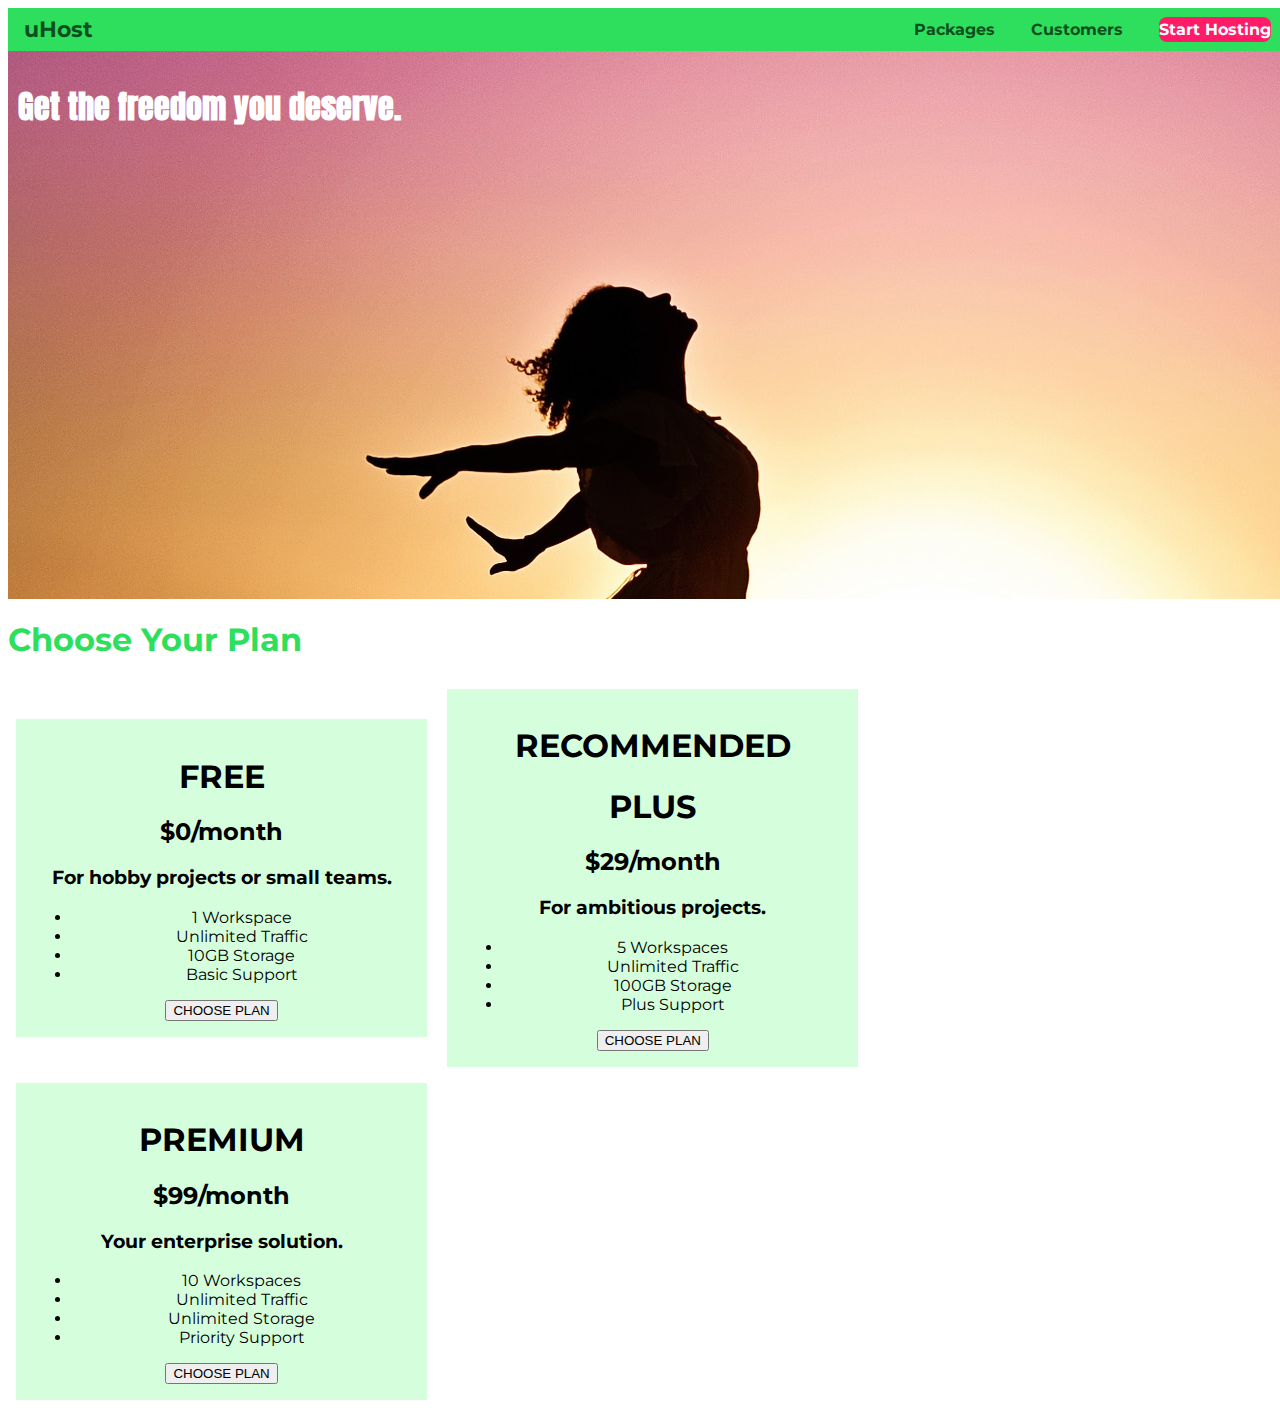
==== basics-01-understanding-the-course-project-starting-code/index.html @ d58bfc88 "added basic styling to plans sections" ====
<!DOCTYPE html>
<html lang="en">

<head>
    <meta charset="UTF-8">
    <meta http-equiv="X-UA-Compatible" content="ie=edge">
    <title>uHost</title>
    <link rel="shortcut icon" href="favicon.png">
    <link href="https://fonts.googleapis.com/css?family=Anton" rel="stylesheet">
    <link href="https://fonts.googleapis.com/css?family=Montserrat" rel="stylesheet">
    <link rel="stylesheet" href="main.css">
</head>

<body>
    <header class="main-header">
        <div>
            <a href="index.html" class="main-header__brand">
                uHost
            </a>
        </div>
        <nav class="main-nav">
            <ul class="main-nav__items">
                <li class="main-nav__item">
                    <a href="packages/index.html">Packages</a>
                </li>
                <li class="main-nav__item">
                    <a href="customers/index.html">Customers</a>
                </li>
                <li class="main-nav__item main-nav__item--cta">
                    <a href="start-hosting/index.html">Start Hosting</a>
                </li>
            </ul>
        </nav>
    </header>

    <main>
        <section id="product-overview">
            <h1>Get the freedom you deserve.</h1>
        </section>
        <section id="plans">
            <h1 class="section-title">Choose Your Plan</h1>
            <div>
                <article class="plan">
                    <h1>FREE</h1>
                    <h2>$0/month</h2>
                    <h3>For hobby projects or small teams.</h3>
                    <ul>
                        <li>1 Workspace</li>
                        <li>Unlimited Traffic</li>
                        <li>10GB Storage</li>
                        <li>Basic Support</li>
                    </ul>
                    <div>
                        <button>CHOOSE PLAN</button>
                    </div>
                </article>
                <article class="plan">
                    <h1>RECOMMENDED</h1>
                    <h1>PLUS</h1>
                    <h2>$29/month</h2>
                    <h3>For ambitious projects.</h3>
                    <ul>
                        <li>5 Workspaces</li>
                        <li>Unlimited Traffic</li>
                        <li>100GB Storage</li>
                        <li>Plus Support</li>
                    </ul>
                    <div>
                        <button>CHOOSE PLAN</button>
                    </div>
                </article>
                <article class="plan">
                    <h1>PREMIUM</h1>
                    <h2>$99/month</h2>
                    <h3>Your enterprise solution.</h3>
                    <ul>
                        <li>10 Workspaces</li>
                        <li>Unlimited Traffic</li>
                        <li>Unlimited Storage</li>
                        <li>Priority Support</li>
                    </ul>
                    <div>
                        <button>CHOOSE PLAN</button>
                    </div>
                </article>
            </div>
        </section>
    </main>
</body>

</html>
---- basics-01-understanding-the-course-project-starting-code/main.css ----
body {
    font-family: 'Montserrat', sans-serif;
}

#product-overview {
    background: url("freedom.jpg");
    width: 100%;
    height: 528px;
    padding: 10px;
}

.section-title {
    color: #2ddf5c;
}

#product-overview h1 {
    color: white;
    font-family: 'Anton', sans-serif;
}

.plan {
    background: #d5ffdc;
    text-align: center;
    padding: 16px;
    margin: 8px;
    display: inline-block;
    width: 30%;
    vertical-align: middle;
}

.main-header {
    width: 100%;
    background: #2ddf5c;
    padding: 8px 16px;
    
}

.main-header > div {
    display: inline-block;
    vertical-align: middle;
}

.main-header__brand {
    color: #0e4f1f;
    text-decoration: none;
    font-weight: bold;
    font-size: 22px;
}

.main-nav {
    display: inline-block;
    text-align: right;
    width: calc(100% - 74px);
    vertical-align: middle;
}

.main-nav__items {
    margin: 0;
    padding: 0;
    list-style: none;
}

.main-nav__item {
    display: inline-block;
    margin: 0 16px;
    
}

.main-nav__item a {
   text-decoration: none;
   color: #0e4f1f;
    font-weight: bold;
    padding: 3px 0;
}


.main-nav__item a:hover,
.main-nav__item a:active {
    color: white;
    border-bottom: 5px solid white;
}

.main-nav__item--cta a {
    color: white;
    background: #ff1b68;
    border-radius: 8px;
}

.main-nav__item--cta a:hover,
.main-nav__item--cta a:active {
    color: #ff1b68;
    background: white;
    border: none;
}
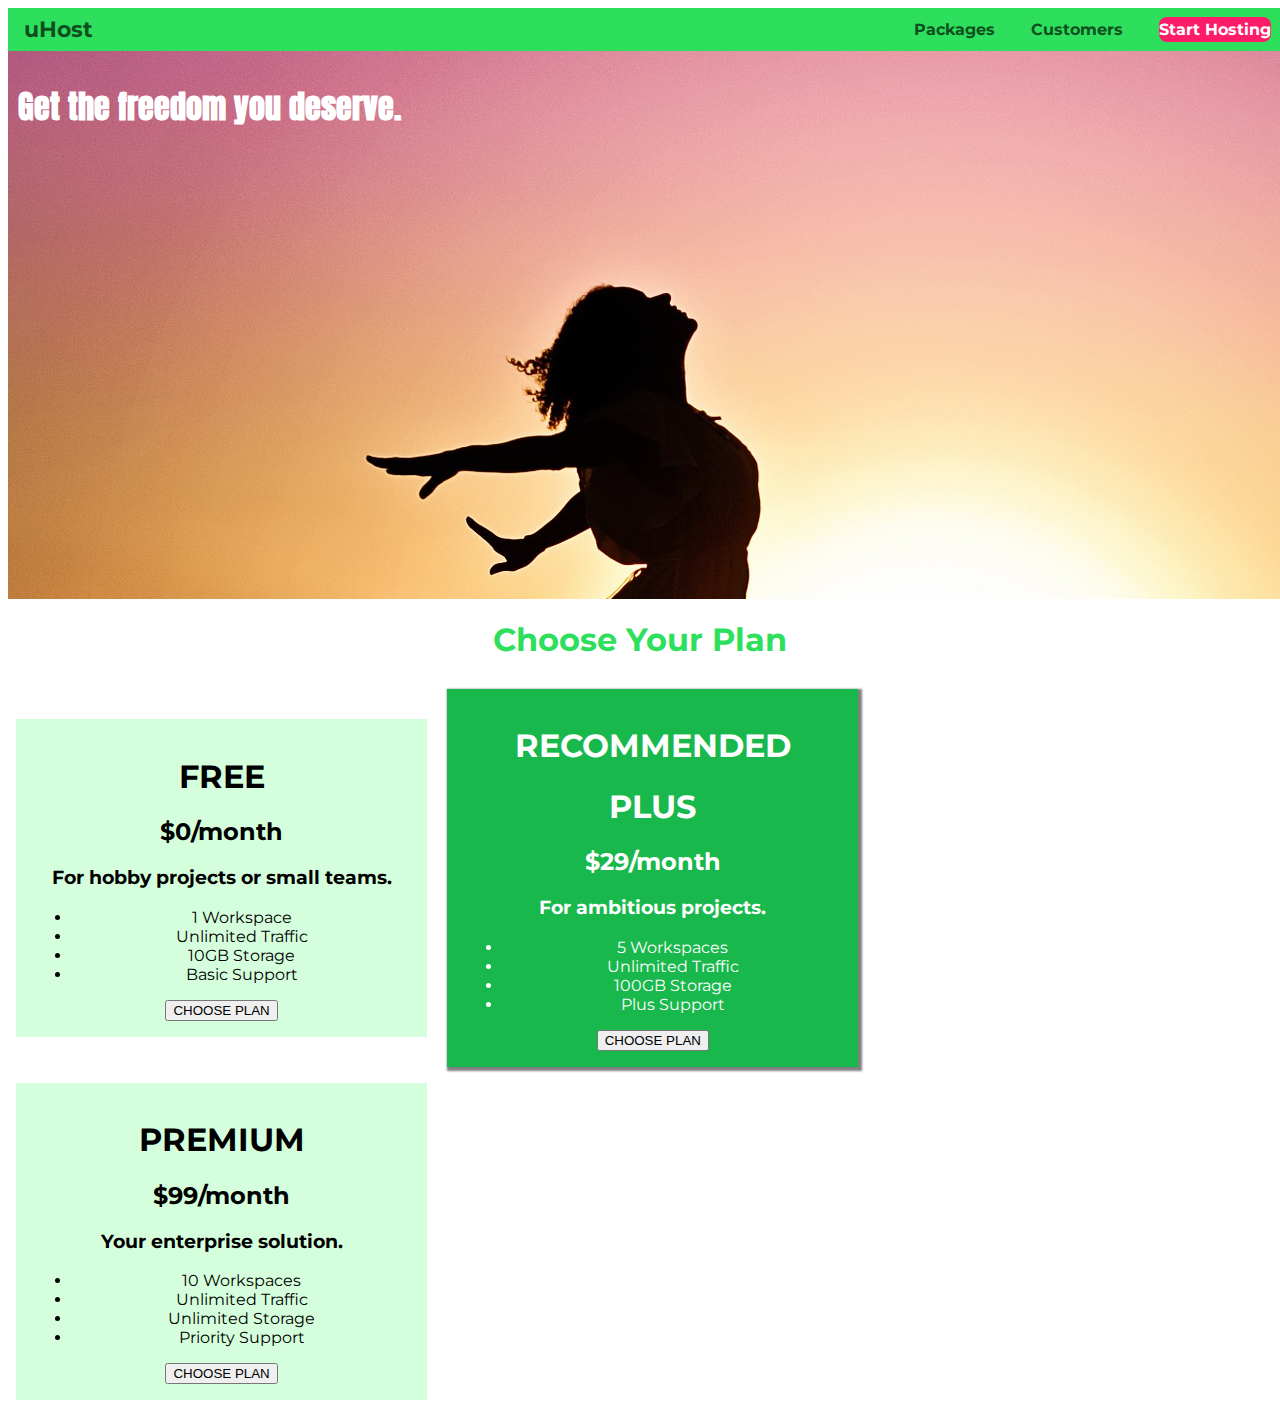
==== commit 4c4383d7: "Added more styling to the plan section that we want visitors to focus on" ====
--- a/basics-01-understanding-the-course-project-starting-code/index.html
+++ b/basics-01-understanding-the-course-project-starting-code/index.html
@@ -54,8 +54,8 @@
                         <button>CHOOSE PLAN</button>
                     </div>
                 </article>
-                <article class="plan">
-                    <h1>RECOMMENDED</h1>
+                <article class="plan plan--highlighted">
+                    <h1 class="plan__annotation">RECOMMENDED</h1>
                     <h1>PLUS</h1>
                     <h2>$29/month</h2>
                     <h3>For ambitious projects.</h3>
--- a/basics-01-understanding-the-course-project-starting-code/main.css
+++ b/basics-01-understanding-the-course-project-starting-code/main.css
@@ -11,6 +11,7 @@
 
 .section-title {
     color: #2ddf5c;
+    text-align: center;
 }
 
 #product-overview h1 {
@@ -26,6 +27,12 @@
     display: inline-block;
     width: 30%;
     vertical-align: middle;
+}
+
+.plan--highlighted {
+    background: #19b84c;
+    color: white;
+    box-shadow: 2px 2px 2px 2px rgba(0, 0, 0, 0.5);
 }
 
 .main-header {
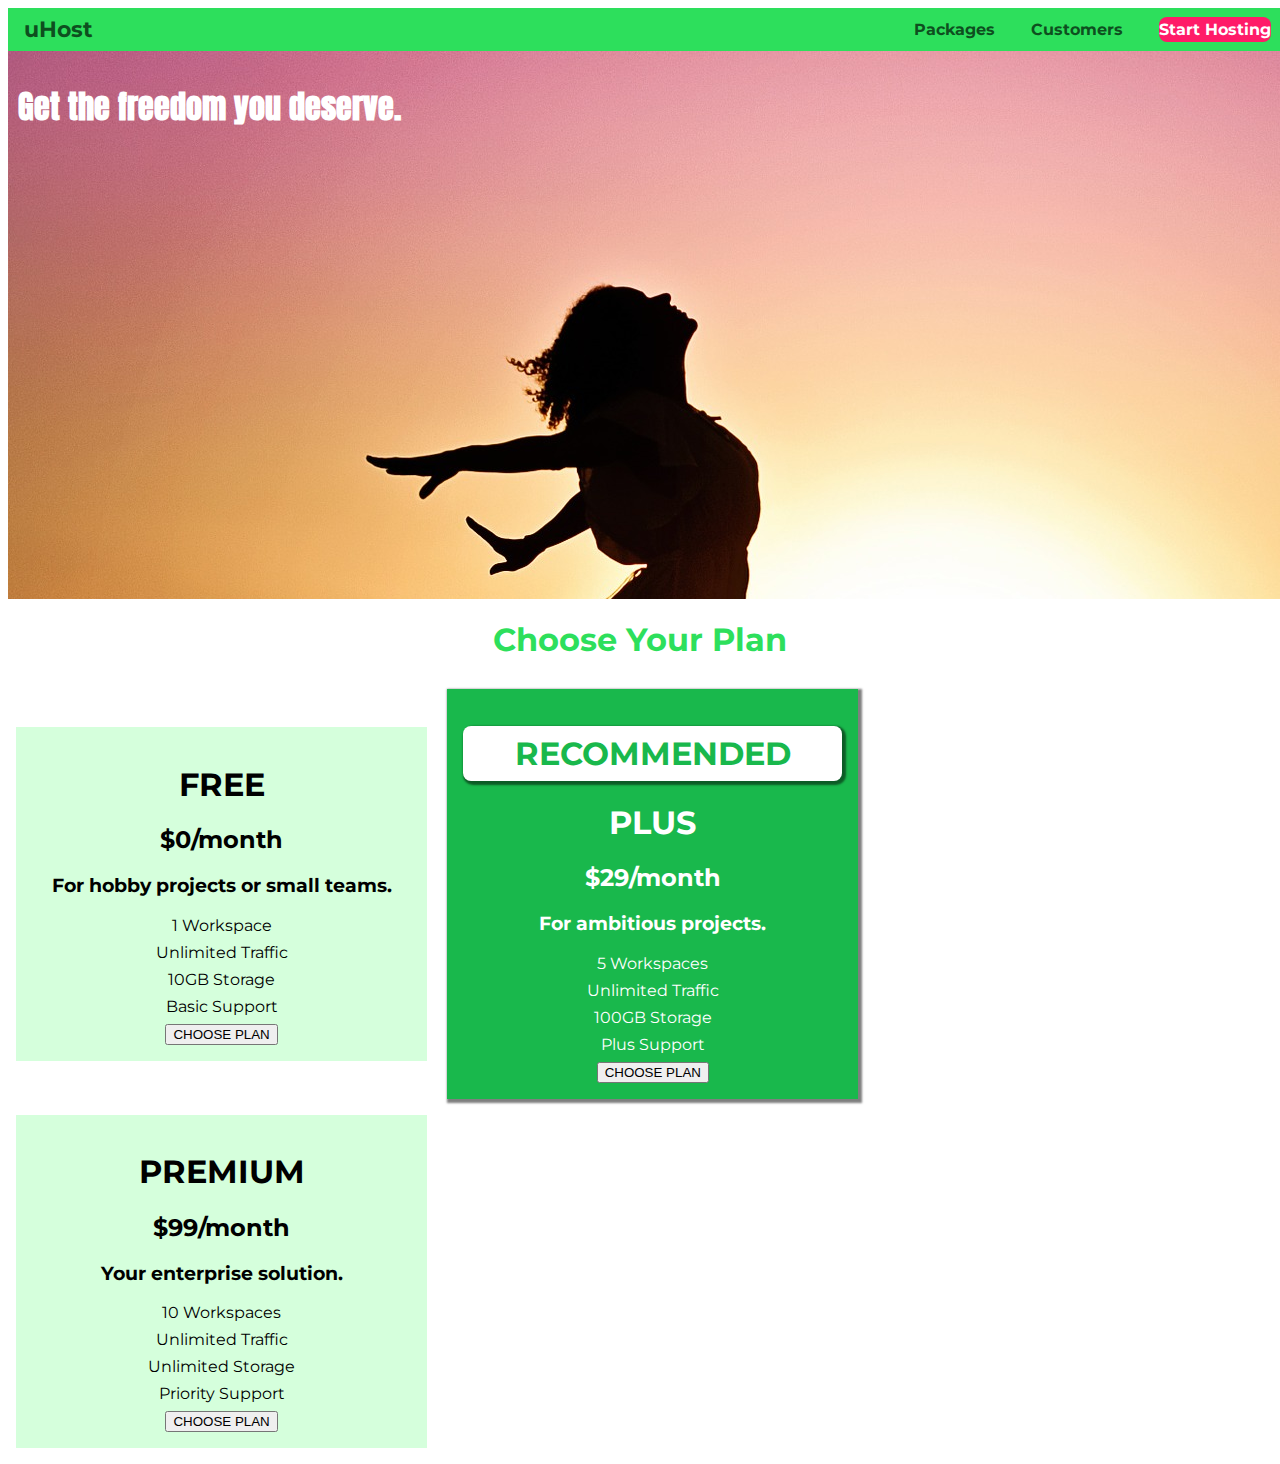
==== commit 3b9c42f3: "more styling" ====
--- a/basics-01-understanding-the-course-project-starting-code/index.html
+++ b/basics-01-understanding-the-course-project-starting-code/index.html
@@ -44,11 +44,11 @@
                     <h1>FREE</h1>
                     <h2>$0/month</h2>
                     <h3>For hobby projects or small teams.</h3>
-                    <ul>
-                        <li>1 Workspace</li>
-                        <li>Unlimited Traffic</li>
-                        <li>10GB Storage</li>
-                        <li>Basic Support</li>
+                    <ul class="plan__features">
+                        <li class="plan__feature">1 Workspace</li>
+                        <li class="plan__feature">Unlimited Traffic</li>
+                        <li class="plan__feature">10GB Storage</li>
+                        <li class="plan__feature">Basic Support</li>
                     </ul>
                     <div>
                         <button>CHOOSE PLAN</button>
@@ -59,11 +59,11 @@
                     <h1>PLUS</h1>
                     <h2>$29/month</h2>
                     <h3>For ambitious projects.</h3>
-                    <ul>
-                        <li>5 Workspaces</li>
-                        <li>Unlimited Traffic</li>
-                        <li>100GB Storage</li>
-                        <li>Plus Support</li>
+                    <ul class="plan__features">
+                        <li class="plan__feature">5 Workspaces</li>
+                        <li class="plan__feature">Unlimited Traffic</li>
+                        <li class="plan__feature">100GB Storage</li>
+                        <li class="plan__feature">Plus Support</li>
                     </ul>
                     <div>
                         <button>CHOOSE PLAN</button>
@@ -73,11 +73,11 @@
                     <h1>PREMIUM</h1>
                     <h2>$99/month</h2>
                     <h3>Your enterprise solution.</h3>
-                    <ul>
-                        <li>10 Workspaces</li>
-                        <li>Unlimited Traffic</li>
-                        <li>Unlimited Storage</li>
-                        <li>Priority Support</li>
+                    <ul class="plan__features">
+                        <li class="plan__feature">10 Workspaces</li>
+                        <li class="plan__feature">Unlimited Traffic</li>
+                        <li class="plan__feature">Unlimited Storage</li>
+                        <li class="plan__feature">Priority Support</li>
                     </ul>
                     <div>
                         <button>CHOOSE PLAN</button>
--- a/basics-01-understanding-the-course-project-starting-code/main.css
+++ b/basics-01-understanding-the-course-project-starting-code/main.css
@@ -33,6 +33,24 @@
     background: #19b84c;
     color: white;
     box-shadow: 2px 2px 2px 2px rgba(0, 0, 0, 0.5);
+}
+
+.plan__annotation {
+    background: white;
+    color: #19b84c;
+    padding: 8px;
+    box-shadow: 2px 2px 2px 2px rgba(0, 0, 0, 0.5);
+    border-radius: 8px;
+}
+
+.plan__features {
+    list-style: none;
+    margin: 0;
+    padding: 0;
+}
+
+.plan__feature {
+    margin: 8px 0;
 }
 
 .main-header {
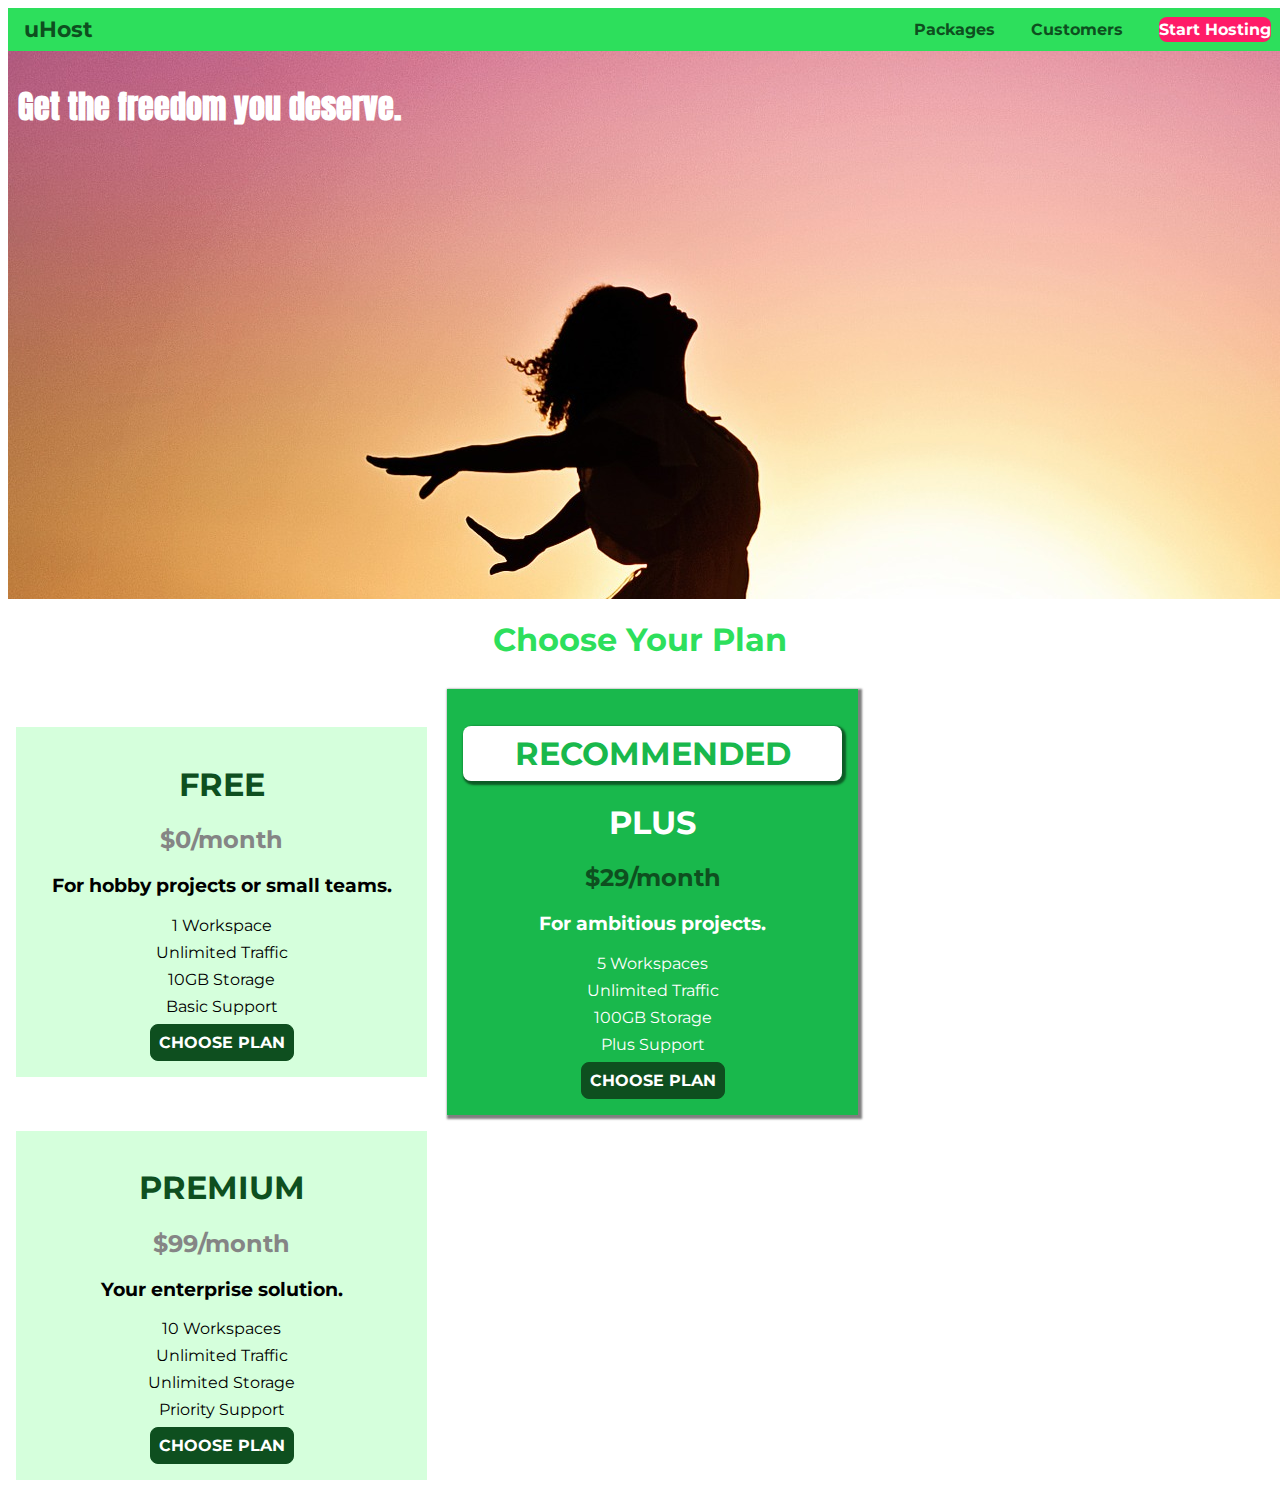
==== commit a0149b90: "more styling mainly to buttons in plan sections" ====
--- a/basics-01-understanding-the-course-project-starting-code/index.html
+++ b/basics-01-understanding-the-course-project-starting-code/index.html
@@ -41,8 +41,8 @@
             <h1 class="section-title">Choose Your Plan</h1>
             <div>
                 <article class="plan">
-                    <h1>FREE</h1>
-                    <h2>$0/month</h2>
+                    <h1 class="plan__title">FREE</h1>
+                    <h2 class="plan__price">$0/month</h2>
                     <h3>For hobby projects or small teams.</h3>
                     <ul class="plan__features">
                         <li class="plan__feature">1 Workspace</li>
@@ -51,13 +51,13 @@
                         <li class="plan__feature">Basic Support</li>
                     </ul>
                     <div>
-                        <button>CHOOSE PLAN</button>
+                        <button class="button">CHOOSE PLAN</button>
                     </div>
                 </article>
                 <article class="plan plan--highlighted">
                     <h1 class="plan__annotation">RECOMMENDED</h1>
-                    <h1>PLUS</h1>
-                    <h2>$29/month</h2>
+                    <h1 class="plan__title">PLUS</h1>
+                    <h2 class="plan__price">$29/month</h2>
                     <h3>For ambitious projects.</h3>
                     <ul class="plan__features">
                         <li class="plan__feature">5 Workspaces</li>
@@ -66,12 +66,12 @@
                         <li class="plan__feature">Plus Support</li>
                     </ul>
                     <div>
-                        <button>CHOOSE PLAN</button>
+                        <button class="button">CHOOSE PLAN</button>
                     </div>
                 </article>
                 <article class="plan">
-                    <h1>PREMIUM</h1>
-                    <h2>$99/month</h2>
+                    <h1 class="plan__title">PREMIUM</h1>
+                    <h2 class="plan__price">$99/month</h2>
                     <h3>Your enterprise solution.</h3>
                     <ul class="plan__features">
                         <li class="plan__feature">10 Workspaces</li>
@@ -80,7 +80,7 @@
                         <li class="plan__feature">Priority Support</li>
                     </ul>
                     <div>
-                        <button>CHOOSE PLAN</button>
+                        <button class="button">CHOOSE PLAN</button>
                     </div>
                 </article>
             </div>
--- a/basics-01-understanding-the-course-project-starting-code/main.css
+++ b/basics-01-understanding-the-course-project-starting-code/main.css
@@ -49,8 +49,46 @@
     padding: 0;
 }
 
+.plan__title {
+    color: #0e4f1f;
+}
+
+.plan__price {
+    color: #858585;
+}
+
+
+.plan--highlighted .plan__title {
+    color: white;
+}
+
+.plan--highlighted .plan__price {
+    color: #0e4f1f;
+}
+
 .plan__feature {
     margin: 8px 0;
+}
+
+.button {
+    background: #0e4f1f;
+    color: white;
+    font: inherit;
+    border: 1.5px solid #0e4f1f;
+    padding: 8px;
+    border-radius: 8px;
+    font-weight: bold;
+    cursor: pointer;
+}
+
+.button:hover,
+.button:active {
+    background: white;
+    color: #0e4f1f;
+}
+
+.button:focus {
+    outline: none;
 }
 
 .main-header {
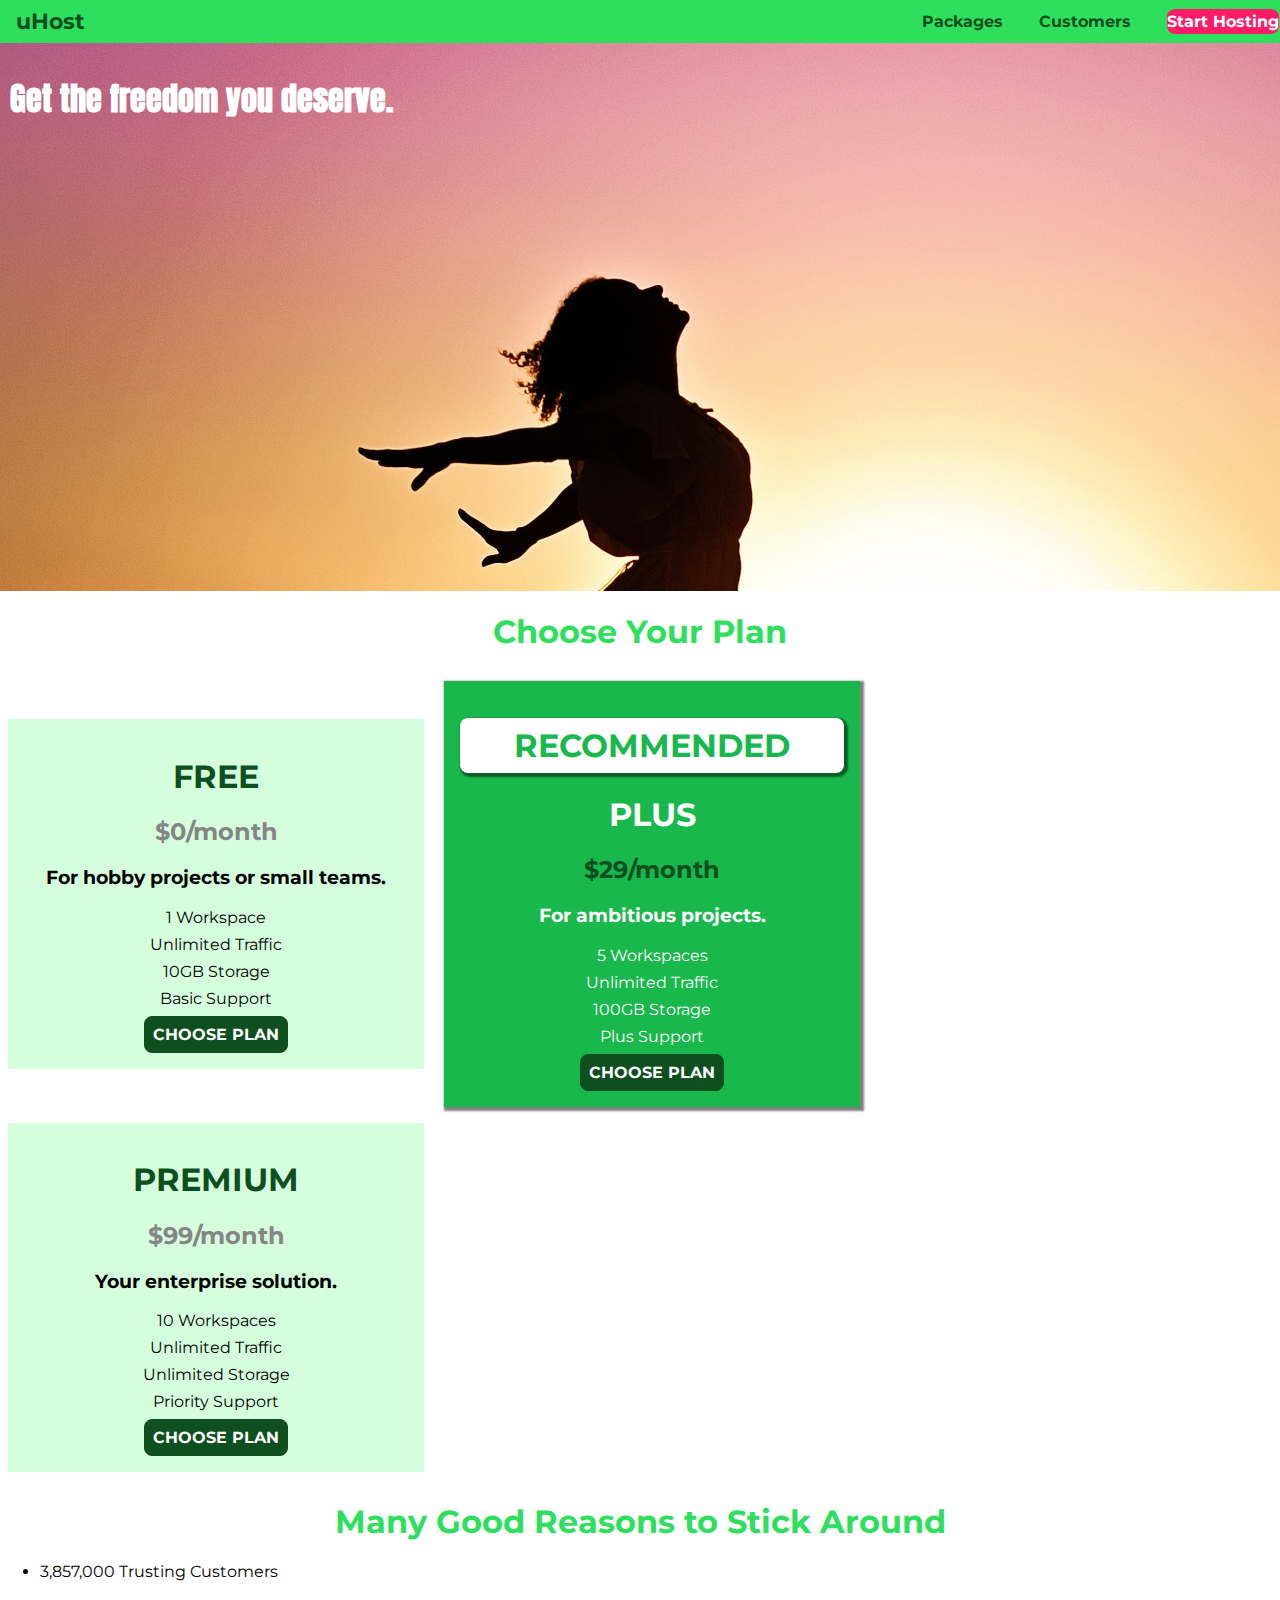
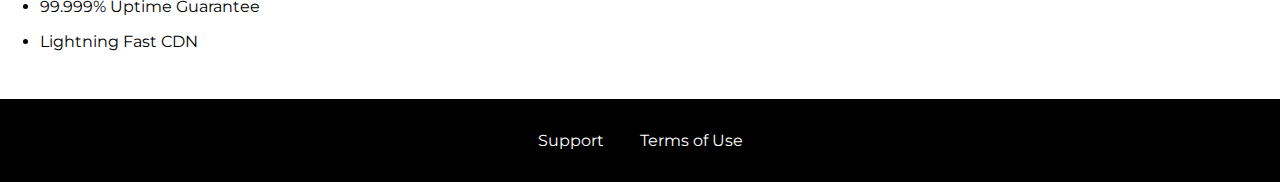
==== commit 5d2a8bd7: "Added more styling started on a new packages page, started organizing css into files" ====
--- a/basics-01-understanding-the-course-project-starting-code/index.html
+++ b/basics-01-understanding-the-course-project-starting-code/index.html
@@ -8,6 +8,7 @@
     <link rel="shortcut icon" href="favicon.png">
     <link href="https://fonts.googleapis.com/css?family=Anton" rel="stylesheet">
     <link href="https://fonts.googleapis.com/css?family=Montserrat" rel="stylesheet">
+    <link rel="stylesheet" href="shared.css">
     <link rel="stylesheet" href="main.css">
 </head>
 
@@ -85,7 +86,42 @@
                 </article>
             </div>
         </section>
+
+        <section id="key-features">
+            <h1 class="section-title">Many Good Reasons to Stick Around</h1>
+                <ul class="key-feature__list">
+                    <li class="key-feature">
+                        <div class="key-feature__image">
+
+                        </div>
+                        <p class="key-feature__description">3,857,000 Trusting Customers</p>
+                    </li>
+                    <li class="key-feature">
+                        <div class="key-feature__image">
+
+                        </div>
+                        <p class="key-feature__description">99.999% Uptime Guarantee</p>
+                    </li>
+                    <li class="key-feature">
+                        <div class="key-feature__image">
+
+                        </div>
+                        <p class="key-feature__description">Lightning Fast CDN</p>
+                    </li>
+                </ul>
+            </section>
     </main>
-</body>
-
+    <footer class="main-footer">
+        <nav>
+            <ul class="main-footer__links">
+                <li class="main-footer__link">
+                    <a href="#">Support</a>
+                </li>
+                <li class="main-footer__link">
+                    <a href="#">Terms of Use</a>
+                </li>
+            </ul>
+        </nav>
+    </footer>
+   </body>
 </html>
--- a/basics-01-understanding-the-course-project-starting-code/shared.css
+++ b/basics-01-understanding-the-course-project-starting-code/shared.css
@@ -0,0 +1,131 @@
+body {
+    font-family: 'Montserrat', sans-serif;
+    margin: 0;
+}
+
+#product-overview {
+    background: url("freedom.jpg");
+    width: 100%;
+    height: 528px;
+    padding: 10px;
+}
+
+.section-title {
+    color: #2ddf5c;
+    text-align: center;
+}
+
+
+.button {
+    background: #0e4f1f;
+    color: white;
+    font: inherit;
+    border: 1.5px solid #0e4f1f;
+    padding: 8px;
+    border-radius: 8px;
+    font-weight: bold;
+    cursor: pointer;
+}
+
+.button:hover,
+.button:active {
+    background: white;
+    color: #0e4f1f;
+}
+
+.button:focus {
+    outline: none;
+}
+
+.main-header {
+    width: 100%;
+    background: #2ddf5c;
+    padding: 8px 16px;
+    
+}
+
+.main-header > div {
+    display: inline-block;
+    vertical-align: middle;
+}
+
+.main-header__brand {
+    color: #0e4f1f;
+    text-decoration: none;
+    font-weight: bold;
+    font-size: 22px;
+}
+
+.main-nav {
+    display: inline-block;
+    text-align: right;
+    width: calc(100% - 74px);
+    vertical-align: middle;
+}
+
+.main-nav__items {
+    margin: 0;
+    padding: 0;
+    list-style: none;
+}
+
+.main-nav__item {
+    display: inline-block;
+    margin: 0 16px;
+    
+}
+
+.main-nav__item a {
+   text-decoration: none;
+   color: #0e4f1f;
+    font-weight: bold;
+    padding: 3px 0;
+}
+
+
+.main-nav__item a:hover,
+.main-nav__item a:active {
+    color: white;
+    border-bottom: 5px solid white;
+}
+
+.main-nav__item--cta a {
+    color: white;
+    background: #ff1b68;
+    border-radius: 8px;
+}
+
+.main-nav__item--cta a:hover,
+.main-nav__item--cta a:active {
+    color: #ff1b68;
+    background: white;
+    border: none;
+}
+
+.main-footer {
+    background: black;
+    padding: 32px;
+    margin-top: 48px;
+}
+
+.main-footer__links {
+    list-style: none;
+    margin: 0;
+    padding: 0;
+    text-align: center;
+}
+
+.main-footer__link {
+    display: inline-block;
+    margin: 0 16px;
+}
+
+.main-footer__link a {
+    color: white;
+    text-decoration: none;
+}
+
+.main-footer__link a:hover,
+.main-footer__link a:active {
+    color: #ccc;
+}
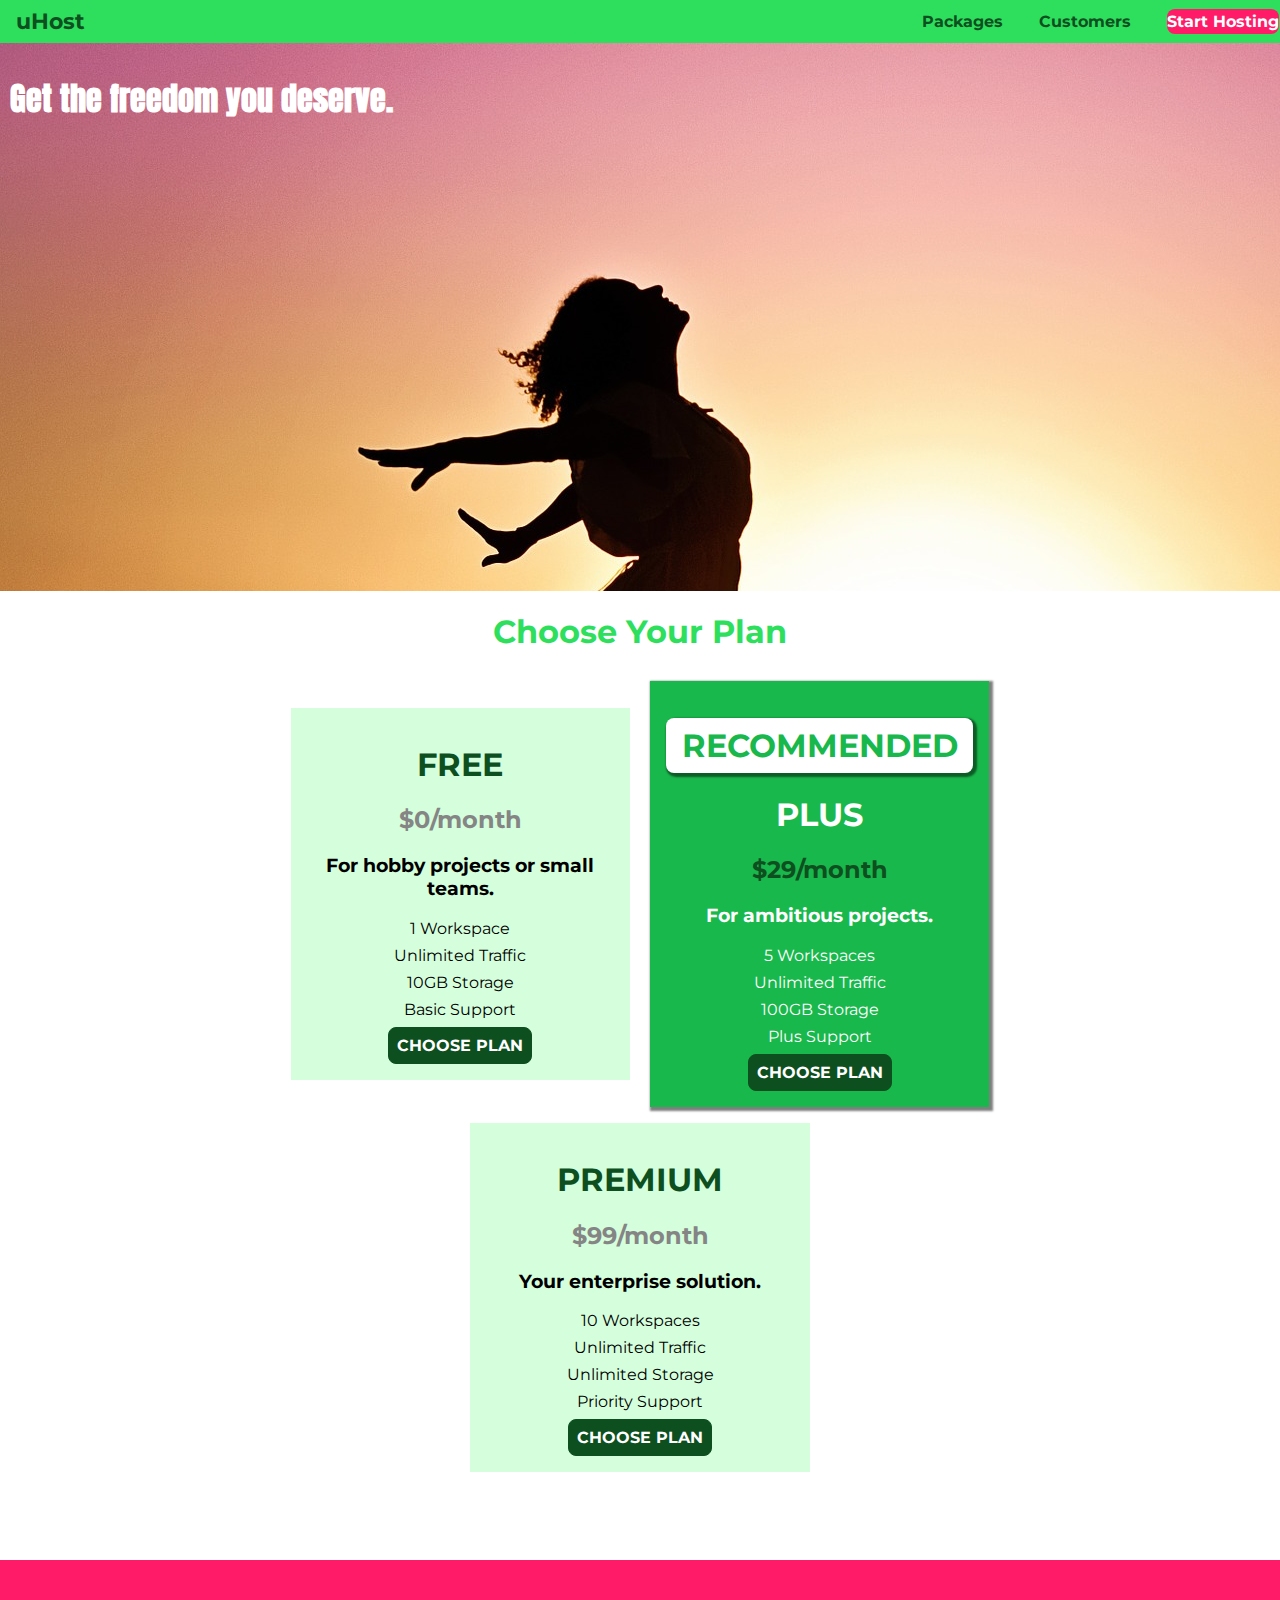
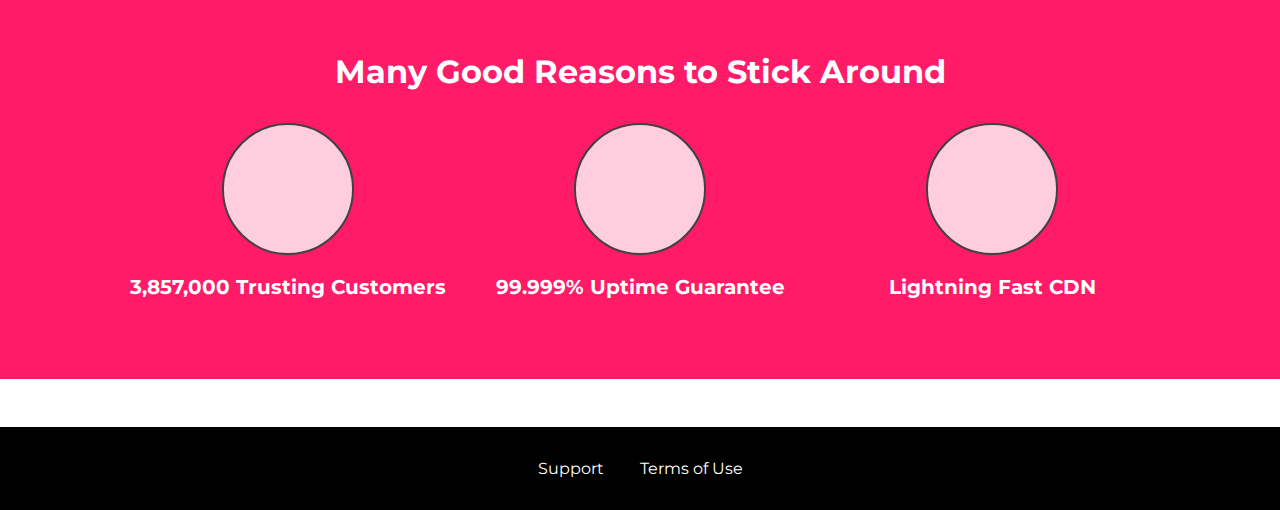
==== commit 093232a5: "Small stylistic change to plan list" ====
--- a/basics-01-understanding-the-course-project-starting-code/index.html
+++ b/basics-01-understanding-the-course-project-starting-code/index.html
@@ -40,7 +40,7 @@
         </section>
         <section id="plans">
             <h1 class="section-title">Choose Your Plan</h1>
-            <div>
+            <div class="plan__list">
                 <article class="plan">
                     <h1 class="plan__title">FREE</h1>
                     <h2 class="plan__price">$0/month</h2>
--- a/basics-01-understanding-the-course-project-starting-code/main.css
+++ b/basics-01-understanding-the-course-project-starting-code/main.css
@@ -1,6 +1,3 @@
-body {
-    font-family: 'Montserrat', sans-serif;
-}
 
 #product-overview {
     background: url("freedom.jpg");
@@ -9,6 +6,7 @@
     padding: 10px;
 }
 
+
 .section-title {
     color: #2ddf5c;
     text-align: center;
@@ -17,6 +15,12 @@
 #product-overview h1 {
     color: white;
     font-family: 'Anton', sans-serif;
+}
+
+.plan__list {
+    width: 80%;
+    margin: auto;
+    text-align: center;
 }
 
 .plan {
@@ -91,6 +95,46 @@
     outline: none;
 }
 
+#key-features {
+    background: #ff1b68;
+    margin-top: 80px;
+    padding: 60px;
+}
+
+.key-feature__list {
+    list-style: none;
+    margin: 0;
+    padding: 0;
+    text-align: center;
+}
+
+.key-feature {
+    display: inline-block;
+    width: 30%;
+    vertical-align: top;
+}
+
+.key-feature__image {
+    background: #ffcede;
+    width: 128px;
+    height: 128px;
+    border: 2px solid #424242;
+    border-radius: 50%;
+    margin: 0 auto;
+}
+
+.key-feature__description {
+    text-align: center;
+    font-weight: bold;
+    color: white;
+    font-size: 20px;
+}
+
+#key-features .section-title {
+    color: white;
+    margin: 32px;
+}
+
 .main-header {
     width: 100%;
     background: #2ddf5c;
@@ -155,3 +199,31 @@
     background: white;
     border: none;
 }
+
+.main-footer {
+    background: black;
+    padding: 32px;
+    margin-top: 48px;
+}
+
+.main-footer__links {
+    list-style: none;
+    margin: 0;
+    padding: 0;
+    text-align: center;
+}
+
+.main-footer__link {
+    display: inline-block;
+    margin: 0 16px;
+}
+
+.main-footer__link a {
+    color: white;
+    text-decoration: none;
+}
+
+.main-footer__link a:hover,
+.main-footer__link a:active {
+    color: #ccc;
+}
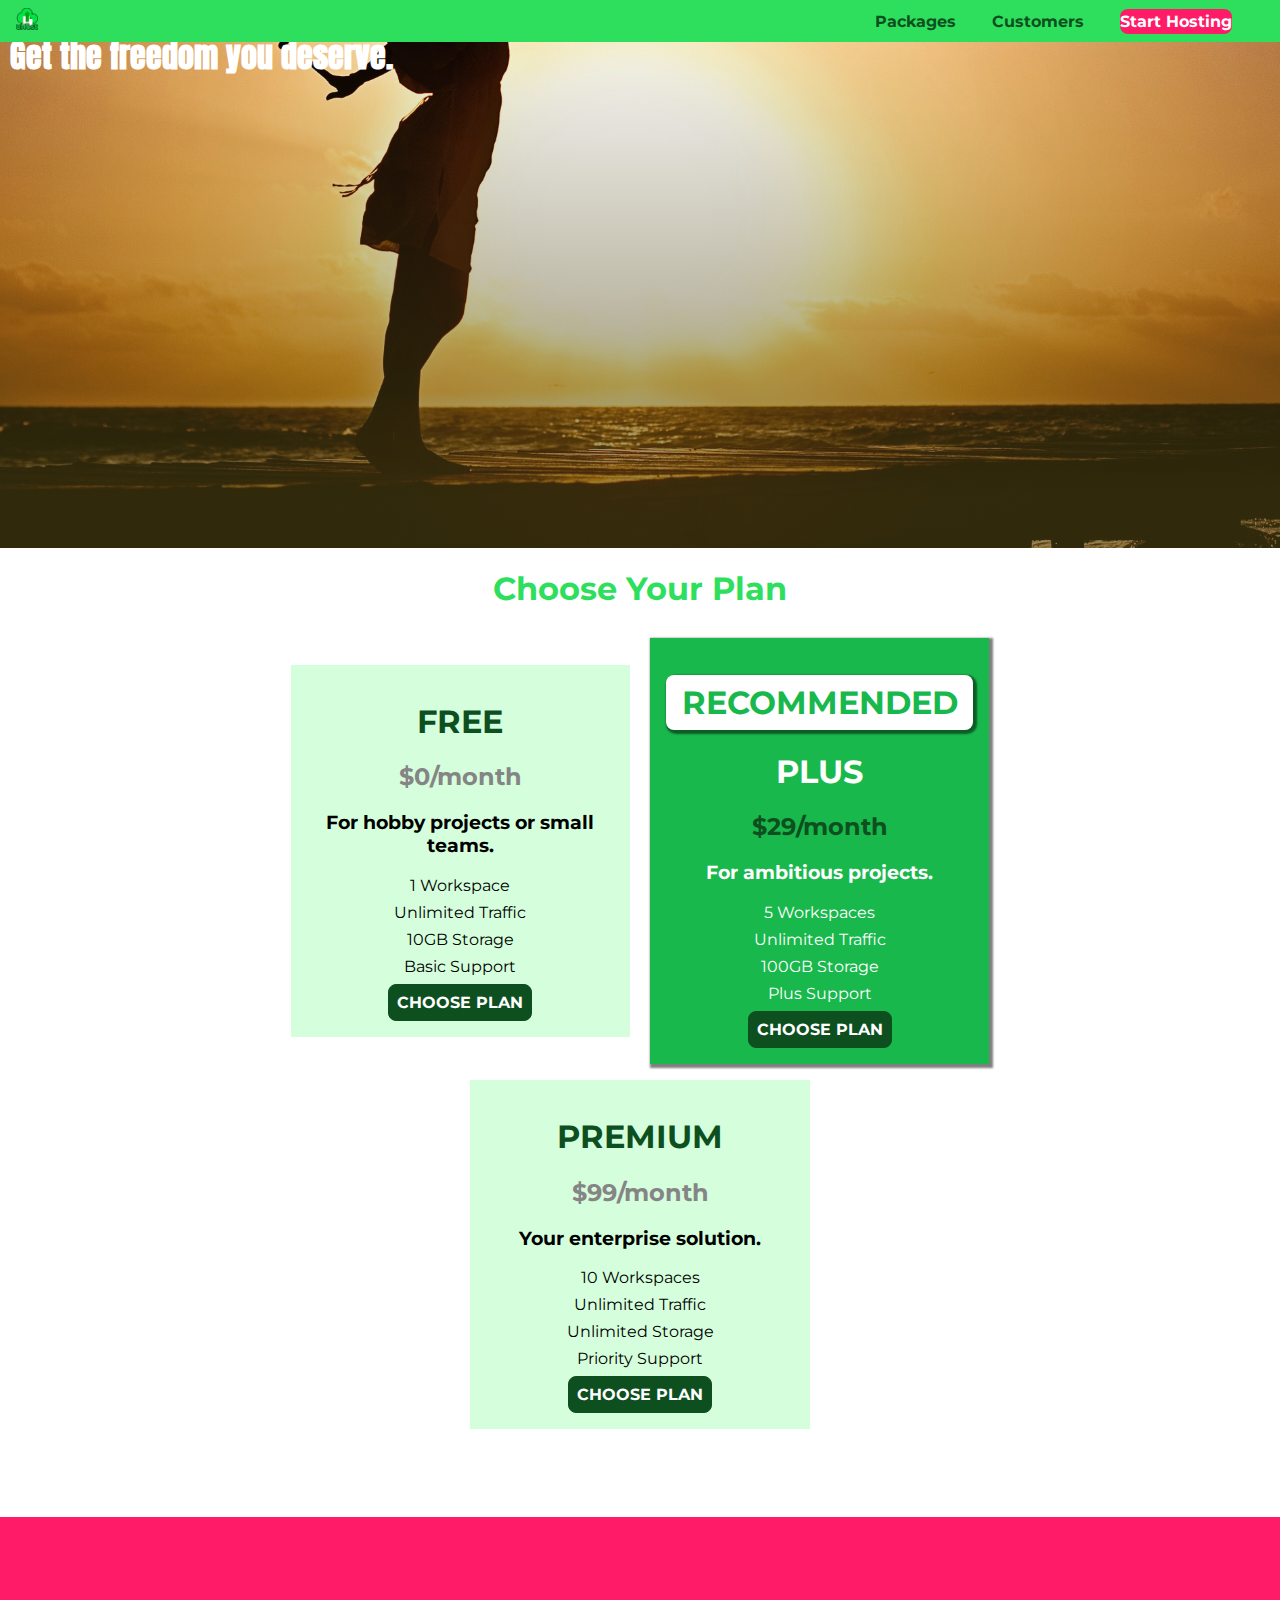
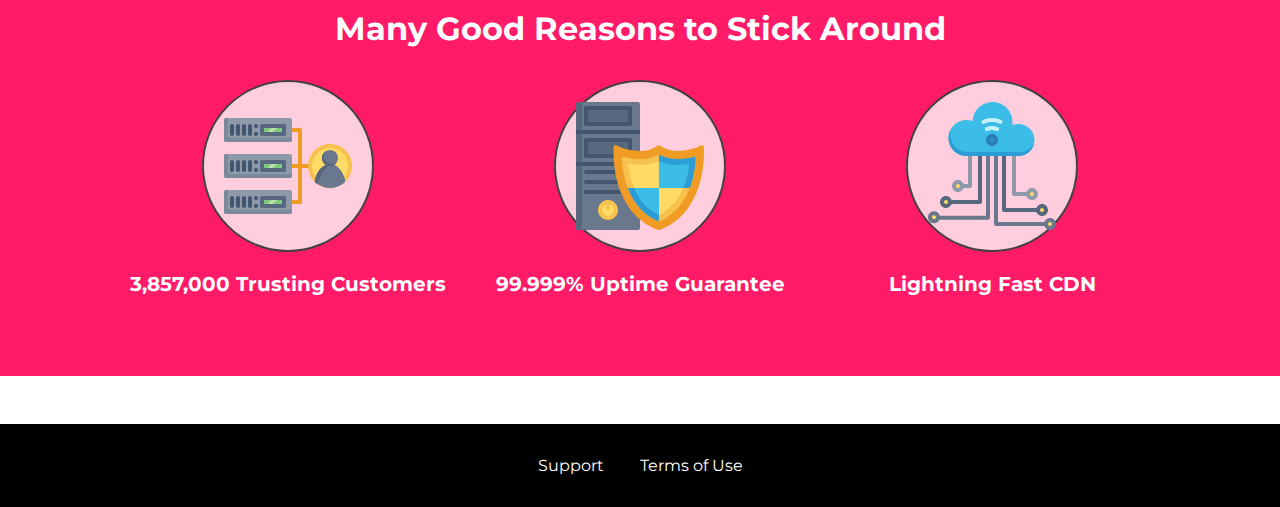
==== commit e56ebc55: "Added svgs to main page." ====
--- a/basics-01-understanding-the-course-project-starting-code/index.html
+++ b/basics-01-understanding-the-course-project-starting-code/index.html
@@ -5,7 +5,7 @@
     <meta charset="UTF-8">
     <meta http-equiv="X-UA-Compatible" content="ie=edge">
     <title>uHost</title>
-    <link rel="shortcut icon" href="favicon.png">
+    <link rel="shortcut icon" href="images/favicon.png">
     <link href="https://fonts.googleapis.com/css?family=Anton" rel="stylesheet">
     <link href="https://fonts.googleapis.com/css?family=Montserrat" rel="stylesheet">
     <link rel="stylesheet" href="shared.css">
@@ -16,7 +16,7 @@
     <header class="main-header">
         <div>
             <a href="index.html" class="main-header__brand">
-                uHost
+                <img src="images/uhost-icon.png" alt="uHost - Your favorite hosting company">
             </a>
         </div>
         <nav class="main-nav">
@@ -93,17 +93,188 @@
                     <li class="key-feature">
                         <div class="key-feature__image">
 
+<svg viewBox="0 0 512 512">
+                            <path style="fill:#F09B24;" d="M344,248h-32V112c0-4.418-3.582-8-8-8h-40c-4.418,0-8,3.582-8,8s3.582,8,8,8h32v128h-32  c-4.418,0-8,3.582-8,8s3.582,8,8,8h32v128h-32c-4.418,0-8,3.582-8,8s3.582,8,8,8h40c4.418,0,8-3.582,8-8V264h32c4.418,0,8-3.582,8-8  S348.418,248,344,248z"
+                            />
+                            <path style="fill:#8E9AA9;" d="M264,64H8c-4.418,0-8,3.582-8,8v80c0,4.418,3.582,8,8,8h256c4.418,0,8-3.582,8-8V72  C272,67.582,268.418,64,264,64z"
+                            />
+                            <path style="fill:#7C899B;" d="M24,144c-4.418,0-8-3.582-8-8V64H8c-4.418,0-8,3.582-8,8v80c0,4.418,3.582,8,8,8h256  c4.418,0,8-3.582,8-8v-8H24z"
+                            />
+                            <rect x="152" y="96" style="fill:#B8E3A8;" width="88" height="32" />
+                            <g>
+                                <polygon style="fill:#7EC97D;" points="152,96 152,128 166,128 198,96  " />
+                                <polygon style="fill:#7EC97D;" points="220,96 188,128 240,128 240,96  " />
+                            </g>
+                            <path style="fill:#56677E;" d="M240,136h-88c-4.418,0-8-3.582-8-8V96c0-4.418,3.582-8,8-8h88c4.418,0,8,3.582,8,8v32  C248,132.418,244.418,136,240,136z M160,120h72v-16h-72V120z"
+                            />
+                            <g>
+                                <path style="fill:#435670;" d="M32,136c-4.418,0-8-3.582-8-8V96c0-4.418,3.582-8,8-8s8,3.582,8,8v32C40,132.418,36.418,136,32,136z   "
+                                />
+                                <path style="fill:#435670;" d="M56,136c-4.418,0-8-3.582-8-8V96c0-4.418,3.582-8,8-8s8,3.582,8,8v32C64,132.418,60.418,136,56,136z   "
+                                />
+                                <path style="fill:#435670;" d="M80,136c-4.418,0-8-3.582-8-8V96c0-4.418,3.582-8,8-8s8,3.582,8,8v32C88,132.418,84.418,136,80,136z   "
+                                />
+                                <path style="fill:#435670;" d="M104,136c-4.418,0-8-3.582-8-8V96c0-4.418,3.582-8,8-8s8,3.582,8,8v32   C112,132.418,108.418,136,104,136z"
+                                />
+                                <path style="fill:#435670;" d="M128,105c-4.418,0-8-3.582-8-8v-1c0-4.418,3.582-8,8-8s8,3.582,8,8v1   C136,101.418,132.418,105,128,105z"
+                                />
+                                <path style="fill:#435670;" d="M128,136c-4.418,0-8-3.582-8-8v-1c0-4.418,3.582-8,8-8s8,3.582,8,8v1   C136,132.418,132.418,136,128,136z"
+                                />
+                            </g>
+                            <path style="fill:#8E9AA9;" d="M264,208H8c-4.418,0-8,3.582-8,8v80c0,4.418,3.582,8,8,8h256c4.418,0,8-3.582,8-8v-80  C272,211.582,268.418,208,264,208z"
+                            />
+                            <path style="fill:#7C899B;" d="M24,288c-4.418,0-8-3.582-8-8v-72H8c-4.418,0-8,3.582-8,8v80c0,4.418,3.582,8,8,8h256  c4.418,0,8-3.582,8-8v-8H24z"
+                            />
+                            <rect x="152" y="240" style="fill:#B8E3A8;" width="88" height="32" />
+                            <g>
+                                <polygon style="fill:#7EC97D;" points="152,240 152,272 166,272 198,240  " />
+                                <polygon style="fill:#7EC97D;" points="220,240 188,272 240,272 240,240  " />
+                            </g>
+                            <path style="fill:#56677E;" d="M240,280h-88c-4.418,0-8-3.582-8-8v-32c0-4.418,3.582-8,8-8h88c4.418,0,8,3.582,8,8v32  C248,276.418,244.418,280,240,280z M160,264h72v-16h-72V264z"
+                            />
+                            <g>
+                                <path style="fill:#435670;" d="M32,280c-4.418,0-8-3.582-8-8v-32c0-4.418,3.582-8,8-8s8,3.582,8,8v32C40,276.418,36.418,280,32,280   z"
+                                />
+                                <path style="fill:#435670;" d="M56,280c-4.418,0-8-3.582-8-8v-32c0-4.418,3.582-8,8-8s8,3.582,8,8v32C64,276.418,60.418,280,56,280   z"
+                                />
+                                <path style="fill:#435670;" d="M80,280c-4.418,0-8-3.582-8-8v-32c0-4.418,3.582-8,8-8s8,3.582,8,8v32C88,276.418,84.418,280,80,280   z"
+                                />
+                                <path style="fill:#435670;" d="M104,280c-4.418,0-8-3.582-8-8v-32c0-4.418,3.582-8,8-8s8,3.582,8,8v32   C112,276.418,108.418,280,104,280z"
+                                />
+                                <path style="fill:#435670;" d="M128,249c-4.418,0-8-3.582-8-8v-1c0-4.418,3.582-8,8-8s8,3.582,8,8v1   C136,245.418,132.418,249,128,249z"
+                                />
+                                <path style="fill:#435670;" d="M128,280c-4.418,0-8-3.582-8-8v-1c0-4.418,3.582-8,8-8s8,3.582,8,8v1   C136,276.418,132.418,280,128,280z"
+                                />
+                            </g>
+                            <path style="fill:#8E9AA9;" d="M264,352H8c-4.418,0-8,3.582-8,8v80c0,4.418,3.582,8,8,8h256c4.418,0,8-3.582,8-8v-80  C272,355.582,268.418,352,264,352z"
+                            />
+                            <path style="fill:#7C899B;" d="M24,432c-4.418,0-8-3.582-8-8v-72H8c-4.418,0-8,3.582-8,8v80c0,4.418,3.582,8,8,8h256  c4.418,0,8-3.582,8-8v-8H24z"
+                            />
+                            <rect x="152" y="384" style="fill:#B8E3A8;" width="88" height="32" />
+                            <g>
+                                <polygon style="fill:#7EC97D;" points="152,384 152,416 166,416 198,384  " />
+                                <polygon style="fill:#7EC97D;" points="220,384 188,416 240,416 240,384  " />
+                            </g>
+                            <path style="fill:#56677E;" d="M240,424h-88c-4.418,0-8-3.582-8-8v-32c0-4.418,3.582-8,8-8h88c4.418,0,8,3.582,8,8v32  C248,420.418,244.418,424,240,424z M160,408h72v-16h-72V408z"
+                            />
+                            <g>
+                                <path style="fill:#435670;" d="M32,424c-4.418,0-8-3.582-8-8v-32c0-4.418,3.582-8,8-8s8,3.582,8,8v32C40,420.418,36.418,424,32,424   z"
+                                />
+                                <path style="fill:#435670;" d="M56,424c-4.418,0-8-3.582-8-8v-32c0-4.418,3.582-8,8-8s8,3.582,8,8v32C64,420.418,60.418,424,56,424   z"
+                                />
+                                <path style="fill:#435670;" d="M80,424c-4.418,0-8-3.582-8-8v-32c0-4.418,3.582-8,8-8s8,3.582,8,8v32C88,420.418,84.418,424,80,424   z"
+                                />
+                                <path style="fill:#435670;" d="M104,424c-4.418,0-8-3.582-8-8v-32c0-4.418,3.582-8,8-8s8,3.582,8,8v32   C112,420.418,108.418,424,104,424z"
+                                />
+                                <path style="fill:#435670;" d="M128,393c-4.418,0-8-3.582-8-8v-1c0-4.418,3.582-8,8-8s8,3.582,8,8v1   C136,389.418,132.418,393,128,393z"
+                                />
+                                <path style="fill:#435670;" d="M128,424c-4.418,0-8-3.582-8-8v-1c0-4.418,3.582-8,8-8s8,3.582,8,8v1   C136,420.418,132.418,424,128,424z"
+                                />
+                            </g>
+                            <path style="fill:#F7C14D;" d="M424,168c-48.523,0-88,39.477-88,88s39.477,88,88,88s88-39.477,88-88S472.523,168,424,168z" />
+                            <path style="fill:#FFDB66;" d="M424,184c-39.701,0-72,32.299-72,72s32.299,72,72,72s72-32.299,72-72S463.701,184,424,184z" />
+                            <path style="fill:#69788D;" d="M484.893,314.16C476.393,274.588,451.922,248,424,248s-52.393,26.588-60.893,66.16  c-0.605,2.82,0.354,5.749,2.511,7.664C381.731,336.124,402.465,344,424,344s42.269-7.876,58.381-22.176  C484.539,319.909,485.498,316.98,484.893,314.16z"
+                            />
+                            <path style="fill:#56677E;" d="M434.053,249.171C430.768,248.403,427.411,248,424,248c-27.922,0-52.393,26.588-60.893,66.16  c-0.605,2.82,0.354,5.749,2.511,7.664c3.383,3.002,6.979,5.703,10.734,8.125C384.904,286.243,407.373,255.378,434.053,249.171z"
+                            />
+                            <path style="fill:#69788D;" d="M424,192c-17.645,0-32,14.355-32,32s14.355,32,32,32s32-14.355,32-32S441.645,192,424,192z" />
+                            <path style="fill:#56677E;" d="M432,248c-17.645,0-32-14.355-32-32c0-6.783,2.128-13.076,5.742-18.258  C397.444,203.53,392,213.138,392,224c0,17.645,14.355,32,32,32c10.862,0,20.471-5.444,26.258-13.742  C445.076,245.872,438.783,248,432,248z"
+                            />
+
+                        </svg>
+
                         </div>
                         <p class="key-feature__description">3,857,000 Trusting Customers</p>
                     </li>
                     <li class="key-feature">
                         <div class="key-feature__image">
 
+ <svg viewBox="0 0 512 512">
+                            <path style="fill:#69788D;" d="M248,0H8C3.582,0,0,3.582,0,8v496c0,4.418,3.582,8,8,8h240c4.418,0,8-3.582,8-8V8  C256,3.582,252.418,0,248,0z"
+                            />
+                            <path style="fill:#56677E;" d="M24,504V8c0-4.418,3.582-8,8-8H8C3.582,0,0,3.582,0,8v496c0,4.418,3.582,8,8,8h24  C27.582,512,24,508.418,24,504z"
+                            />
+                            <g>
+                                <rect x="0" y="112" style="fill:#435670;" width="256" height="16" />
+                                <rect x="0" y="240" style="fill:#435670;" width="256" height="16" />
+                            </g>
+                            <path style="fill:#F7C14D;" d="M128,392c-22.056,0-40,17.944-40,40s17.944,40,40,40s40-17.944,40-40S150.056,392,128,392z" />
+                            <path style="fill:#FFDB66;" d="M128,408c-13.233,0-24,10.767-24,24s10.767,24,24,24s24-10.767,24-24S141.233,408,128,408z" />
+                            <path style="fill:#F7C14D;" d="M128,392c-2.739,0-5.414,0.278-8,0.805V424c0,4.418,3.582,8,8,8c4.418,0,8-3.582,8-8v-31.195  C133.414,392.278,130.739,392,128,392z"
+                            />
+                            <g>
+                                <path style="fill:#435670;" d="M216,288H40c-4.418,0-8-3.582-8-8s3.582-8,8-8h176c4.418,0,8,3.582,8,8S220.418,288,216,288z"
+                                />
+                                <path style="fill:#435670;" d="M216,328H40c-4.418,0-8-3.582-8-8s3.582-8,8-8h176c4.418,0,8,3.582,8,8S220.418,328,216,328z"
+                                />
+                                <path style="fill:#435670;" d="M216,368H40c-4.418,0-8-3.582-8-8s3.582-8,8-8h176c4.418,0,8,3.582,8,8S220.418,368,216,368z"
+                                />
+                                <path style="fill:#435670;" d="M216,16H40c-4.418,0-8,3.582-8,8v64c0,4.418,3.582,8,8,8h176c4.418,0,8-3.582,8-8V24   C224,19.582,220.418,16,216,16z"
+                                />
+                            </g>
+                            <rect x="48" y="32" style="fill:#56677E;" width="160" height="48" />
+                            <path style="fill:#435670;" d="M216,144H40c-4.418,0-8,3.582-8,8v64c0,4.418,3.582,8,8,8h176c4.418,0,8-3.582,8-8v-64  C224,147.582,220.418,144,216,144z"
+                            />
+                            <rect x="48" y="160" style="fill:#56677E;" width="160" height="48" />
+                            <path style="fill:#F09B24;" d="M511.747,180.237c-0.194-6.537-8.107-10.107-13.135-5.894c-5.6,4.693-42.904,21.282-98.514,21.282  c-33.45,0-64.625-20.999-64.929-21.206c-2.9-1.991-6.764-1.85-9.512,0.346c-2.677,2.135-27.201,20.86-63.793,20.86  c-55.607,0-92.914-16.589-98.515-21.282c-5.028-4.211-12.941-0.645-13.135,5.894c-1.634,54.834,4.655,105.941,18.693,151.903  c12.096,39.604,29.759,74.047,52.497,102.373c27.538,34.304,62.743,59.882,104.66,76.045c3.069,1.918,6.757,1.921,9.83,0  c41.917-16.163,77.122-41.741,104.66-76.045c22.738-28.326,40.401-62.77,52.497-102.373  C507.092,286.179,513.381,235.071,511.747,180.237z"
+                            />
+                            <path style="fill:#F7C14D;" d="M476.21,221.226c-1.953-1.631-4.568-2.235-7.036-1.628c-21.686,5.327-44.926,8.028-69.075,8.028  c-25.926,0-49.633-8.975-64.955-16.504c-2.307-1.134-5.016-1.091-7.284,0.116c-14.059,7.477-36.919,16.388-65.994,16.388  c-24.153,0-47.394-2.701-69.075-8.028c-5.155-1.268-10.221,2.966-9.894,8.261c2.077,33.693,7.668,65.635,16.616,94.935  c22.774,74.565,66.139,126.334,128.888,153.868c2.032,0.891,4.397,0.891,6.43,0c61.777-27.107,104.716-78.876,127.62-153.868  c8.948-29.3,14.539-61.241,16.616-94.935C479.224,225.319,478.163,222.856,476.21,221.226z"
+                            />
+                            <path style="fill:#FFDB66;" d="M331.609,451.727c-52.604-25.289-89.304-70.987-109.144-135.944  c-6.532-21.39-11.162-44.336-13.82-68.447c17.133,2.852,34.952,4.291,53.22,4.291c29.394,0,53.376-7.793,69.978-15.561  c17.44,7.736,41.656,15.561,68.256,15.561c18.267,0,36.085-1.439,53.219-4.291c-2.659,24.112-7.288,47.06-13.82,68.448  C419.545,381.108,383.27,426.805,331.609,451.727z"
+                            />
+                            <g>
+                                <path style="fill:#2C9DD4;" d="M479.066,227.858c0.157-2.539-0.903-5.002-2.856-6.633s-4.568-2.235-7.036-1.628   c-21.686,5.327-44.926,8.028-69.075,8.028c-25.926,0-49.633-8.975-64.955-16.504c-1.057-0.52-2.2-0.78-3.345-0.806l-0.072,133.351   h123.601c2.556-6.746,4.933-13.702,7.123-20.874C471.398,293.493,476.989,261.552,479.066,227.858z"
+                                />
+                                <path style="fill:#2C9DD4;" d="M206.658,343.667c24.153,63.42,65.028,108.108,121.743,132.995c1.031,0.452,2.147,0.673,3.263,0.666   l0.063-133.661H206.658z"
+                                />
+                            </g>
+                            <g>
+                                <path style="fill:#3CBDE8;" d="M439.497,315.783c6.532-21.389,11.161-44.336,13.82-68.448c-17.134,2.852-34.952,4.291-53.219,4.291   c-26.6,0-50.815-7.824-68.256-15.561l-0.116,107.601h97.758C433.179,334.807,436.524,325.518,439.497,315.783z"
+                                />
+                                <path style="fill:#3CBDE8;" d="M232.523,343.667c21.144,50.298,54.363,86.56,99.087,108.06l0.117-108.06H232.523z" />
+                            </g>
+                        </svg>
+
                         </div>
                         <p class="key-feature__description">99.999% Uptime Guarantee</p>
                     </li>
                     <li class="key-feature">
                         <div class="key-feature__image">
+
+ <svg viewBox="0 0 512 512">
+                            <path style="fill:#8E9AA9;" d="M168,200c-4.418,0-8,3.582-8,8v120h-17.376c-3.302-9.311-12.194-16-22.624-16  c-13.234,0-24,10.767-24,24s10.766,24,24,24c10.429,0,19.321-6.689,22.624-16H168c4.418,0,8-3.582,8-8V208  C176,203.582,172.418,200,168,200z"
+                            />
+                            <path style="fill:#FFDB66;" d="M120,328c-4.411,0-8,3.589-8,8s3.589,8,8,8s8-3.589,8-8S124.411,328,120,328z" />
+                            <path style="fill:#56677E;" d="M208,200c-4.418,0-8,3.582-8,8v184H94.624C91.322,382.689,82.43,376,72,376  c-13.234,0-24,10.767-24,24s10.766,24,24,24c10.429,0,19.321-6.689,22.624-16H208c4.418,0,8-3.582,8-8V208  C216,203.582,212.418,200,208,200z"
+                            />
+                            <path style="fill:#FFDB66;" d="M72,392c-4.411,0-8,3.589-8,8s3.589,8,8,8s8-3.589,8-8S76.411,392,72,392z" />
+                            <path style="fill:#69788D;" d="M240,208c-4.418,0-8,3.582-8,8v239H47.24c-2.671-10.34-12.078-18-23.24-18c-13.234,0-24,10.767-24,24  s10.766,24,24,24c9.666,0,18.009-5.747,21.809-14H240c4.418,0,8-3.582,8-8V216C248,211.582,244.418,208,240,208z"
+                            />
+                            <path style="fill:#FFDB66;" d="M24,453c-4.411,0-8,3.589-8,8s3.589,8,8,8s8-3.589,8-8S28.411,453,24,453z" />
+                            <path style="fill:#69788D;" d="M488,464c-10.429,0-19.321,6.689-22.624,16H280V208c0-4.418-3.582-8-8-8s-8,3.582-8,8v280  c0,4.418,3.582,8,8,8h193.376c3.302,9.311,12.194,16,22.624,16c13.234,0,24-10.767,24-24S501.234,464,488,464z"
+                            />
+                            <path style="fill:#FFDB66;" d="M488,480c-4.411,0-8,3.589-8,8s3.589,8,8,8s8-3.589,8-8S492.411,480,488,480z" />
+                            <path style="fill:#56677E;" d="M456,408c-10.429,0-19.321,6.689-22.624,16H312V208c0-4.418-3.582-8-8-8s-8,3.582-8,8v224  c0,4.418,3.582,8,8,8h129.376c3.302,9.311,12.194,16,22.624,16c13.234,0,24-10.767,24-24S469.234,408,456,408z"
+                            />
+                            <path style="fill:#FFDB66;" d="M456,424c-4.411,0-8,3.589-8,8s3.589,8,8,8s8-3.589,8-8S460.411,424,456,424z" />
+                            <path style="fill:#8E9AA9;" d="M416,344c-10.429,0-19.321,6.689-22.624,16H352V208c0-4.418-3.582-8-8-8s-8,3.582-8,8v160  c0,4.418,3.582,8,8,8h49.376c3.302,9.311,12.194,16,22.624,16c13.234,0,24-10.767,24-24S429.234,344,416,344z"
+                            />
+                            <path style="fill:#FFDB66;" d="M416,360c-4.411,0-8,3.589-8,8s3.589,8,8,8s8-3.589,8-8S420.411,360,416,360z" />
+                            <path style="fill:#3CBDE8;" d="M362,88c-8.741,0-17.231,1.751-25.06,5.085C337.646,88.797,338,84.43,338,80  c0-44.112-35.888-80-80-80c-42.823,0-77.895,33.816-79.909,76.149C170.393,73.415,162.244,72,154,72c-39.701,0-72,32.299-72,72  s32.299,72,72,72h208c35.29,0,64-28.71,64-64S397.29,88,362,88z"
+                            />
+                            <path style="fill:#2C9DD4;" d="M368,200H160c-39.701,0-72-32.299-72-72c0-5.863,0.721-11.559,2.05-17.019  C84.918,120.88,82,132.102,82,144c0,39.701,32.299,72,72,72h208c30.389,0,55.88-21.296,62.379-49.743  C413.565,186.327,392.352,200,368,200z"
+                            />
+                            <path style="fill:#2A7DB5;" d="M256,128c-13.234,0-24,10.767-24,24s10.766,24,24,24c13.233,0,24-10.767,24-24S269.233,128,256,128z"
+                            />
+                            <path style="fill:#2C9DD4;" d="M256,144c-4.411,0-8,3.589-8,8s3.589,8,8,8c4.411,0,8-3.589,8-8S260.411,144,256,144z" />
+                            <g>
+                                <path style="fill:#C5F1FA;" d="M221.755,87.695c-2.994,0-5.864-1.688-7.233-4.572c-1.894-3.991-0.194-8.763,3.798-10.657   C230.157,66.849,242.834,64,256,64c13.166,0,25.844,2.849,37.68,8.466c3.992,1.895,5.692,6.666,3.798,10.657   s-6.666,5.692-10.657,3.798C277.144,82.328,266.774,80,256,80c-10.774,0-21.144,2.328-30.821,6.921   C224.072,87.446,222.904,87.695,221.755,87.695z"
+                                />
+                                <path style="fill:#C5F1FA;" d="M276.545,116.618c-1.148,0-2.316-0.249-3.424-0.774C267.745,113.293,261.985,112,256,112   c-5.985,0-11.745,1.293-17.121,3.844c-3.991,1.895-8.763,0.192-10.657-3.798c-1.894-3.992-0.193-8.764,3.798-10.657   C239.557,97.813,247.625,96,256,96c8.376,0,16.444,1.813,23.98,5.389c3.991,1.894,5.692,6.665,3.798,10.657   C282.41,114.93,279.539,116.618,276.545,116.618z"
+                                />
+                            </g>
+
+                        </svg>
 
                         </div>
                         <p class="key-feature__description">Lightning Fast CDN</p>
--- a/basics-01-understanding-the-course-project-starting-code/shared.css
+++ b/basics-01-understanding-the-course-project-starting-code/shared.css
@@ -39,9 +39,12 @@
 
 .main-header {
     width: 100%;
+    position: fixed;
+    top: 0;
+    left: 0;
     background: #2ddf5c;
     padding: 8px 16px;
-    
+    z-index: 1;
 }
 
 .main-header > div {
@@ -54,6 +57,13 @@
     text-decoration: none;
     font-weight: bold;
     font-size: 22px;
+    height: 22px;
+    display: inline-block;
+}
+
+.main-header__brand img {
+    height: 100%;
+    
 }
 
 .main-nav {
--- a/basics-01-understanding-the-course-project-starting-code/main.css
+++ b/basics-01-understanding-the-course-project-starting-code/main.css
@@ -1,6 +1,15 @@
 
 #product-overview {
-    background: url("freedom.jpg");
+    background: linear-gradient(to top, rgba(80, 68, 18, 0.6) 10%, transparent), url("images/freedom.jpg") left 10% bottom 20%/cover no-repeat border-box, #ff1b68;
+    /*background-image: url("images/freedom.jpg"); */
+    /*background-size: 100%; *//* take full size of parent container/image */
+    /*background-image: linear-gradient(to left bottom, red, blue); */
+    /*background-image: radial-gradient(circle red, blue, green); */
+    /*background-size: cover; */
+    /*background-position: left 10% bottom 30%; */
+    /*background-repeat: no-repeat; */
+    /*background-origin: border-box; */
+    /*background-clip: border-box; */
     width: 100%;
     height: 528px;
     padding: 10px;
@@ -121,6 +130,7 @@
     border: 2px solid #424242;
     border-radius: 50%;
     margin: 0 auto;
+    padding: 20px;
 }
 
 .key-feature__description {
@@ -134,96 +144,3 @@
     color: white;
     margin: 32px;
 }
-
-.main-header {
-    width: 100%;
-    background: #2ddf5c;
-    padding: 8px 16px;
-    
-}
-
-.main-header > div {
-    display: inline-block;
-    vertical-align: middle;
-}
-
-.main-header__brand {
-    color: #0e4f1f;
-    text-decoration: none;
-    font-weight: bold;
-    font-size: 22px;
-}
-
-.main-nav {
-    display: inline-block;
-    text-align: right;
-    width: calc(100% - 74px);
-    vertical-align: middle;
-}
-
-.main-nav__items {
-    margin: 0;
-    padding: 0;
-    list-style: none;
-}
-
-.main-nav__item {
-    display: inline-block;
-    margin: 0 16px;
-    
-}
-
-.main-nav__item a {
-   text-decoration: none;
-   color: #0e4f1f;
-    font-weight: bold;
-    padding: 3px 0;
-}
-
-
-.main-nav__item a:hover,
-.main-nav__item a:active {
-    color: white;
-    border-bottom: 5px solid white;
-}
-
-.main-nav__item--cta a {
-    color: white;
-    background: #ff1b68;
-    border-radius: 8px;
-}
-
-.main-nav__item--cta a:hover,
-.main-nav__item--cta a:active {
-    color: #ff1b68;
-    background: white;
-    border: none;
-}
-
-.main-footer {
-    background: black;
-    padding: 32px;
-    margin-top: 48px;
-}
-
-.main-footer__links {
-    list-style: none;
-    margin: 0;
-    padding: 0;
-    text-align: center;
-}
-
-.main-footer__link {
-    display: inline-block;
-    margin: 0 16px;
-}
-
-.main-footer__link a {
-    color: white;
-    text-decoration: none;
-}
-
-.main-footer__link a:hover,
-.main-footer__link a:active {
-    color: #ccc;
-}
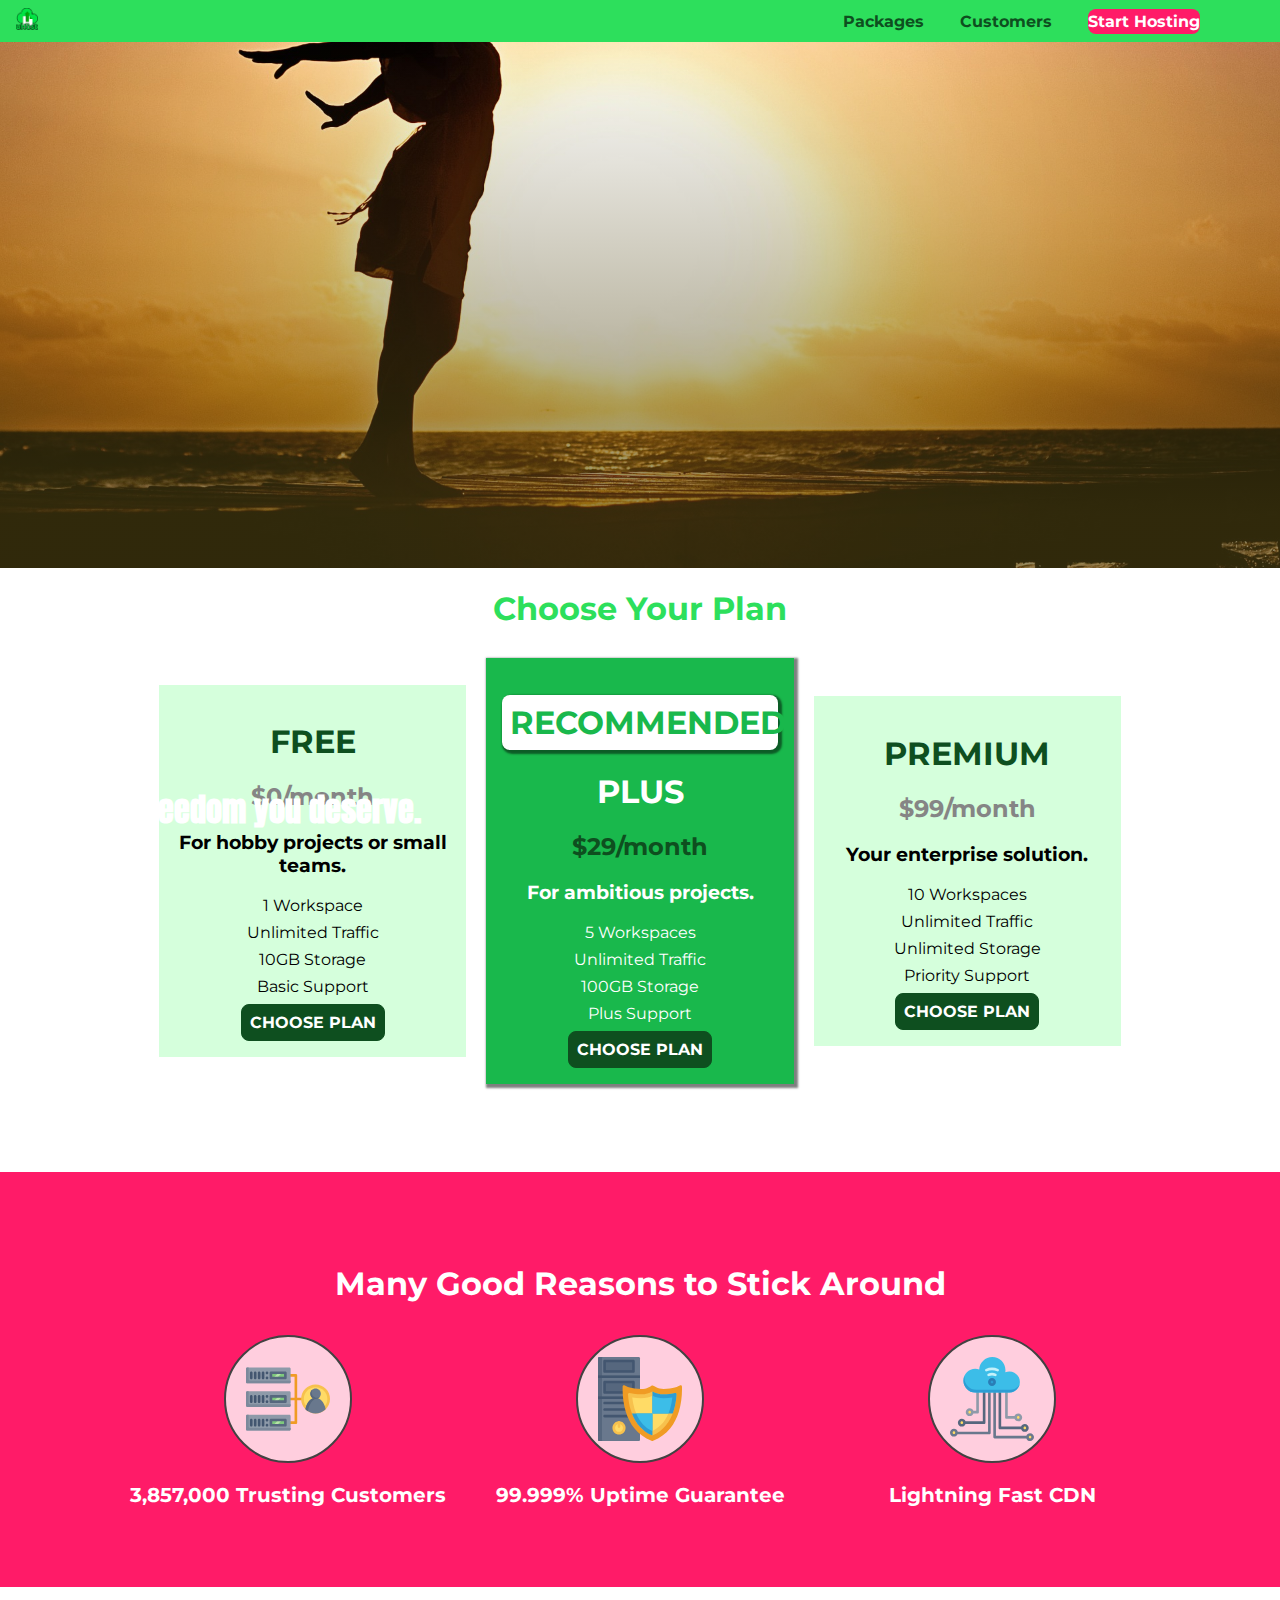
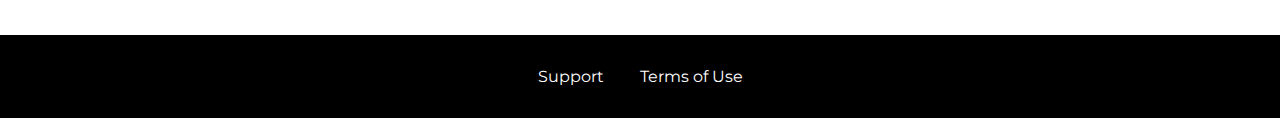
==== commit 2cb66f0a: "Small updates, changed padding and margin from pixels to rem units" ====
--- a/basics-01-understanding-the-course-project-starting-code/index.html
+++ b/basics-01-understanding-the-course-project-starting-code/index.html
@@ -13,6 +13,7 @@
 </head>
 
 <body>
+    <div class="backdrop"></div>
     <header class="main-header">
         <div>
             <a href="index.html" class="main-header__brand">
--- a/basics-01-understanding-the-course-project-starting-code/shared.css
+++ b/basics-01-understanding-the-course-project-starting-code/shared.css
@@ -1,13 +1,32 @@
+* {
+    box-sizing: border-box;
+}
+
+html {
+    /*font-size: 75%; */
+}
+
 body {
     font-family: 'Montserrat', sans-serif;
     margin: 0;
+}
+
+.backdrop {
+    position: fixed;
+    display: none;
+    top: 0;
+    left: 0;
+    z-index: 100;
+    width: 100vw;
+    height: 100vh;
+    background: rgba(0, 0, 0, 0.5);
 }
 
 #product-overview {
     background: url("freedom.jpg");
     width: 100%;
     height: 528px;
-    padding: 10px;
+    padding: 0.6rem;
 }
 
 .section-title {
@@ -21,7 +40,7 @@
     color: white;
     font: inherit;
     border: 1.5px solid #0e4f1f;
-    padding: 8px;
+    padding: 0.5rem;
     border-radius: 8px;
     font-weight: bold;
     cursor: pointer;
@@ -43,7 +62,7 @@
     top: 0;
     left: 0;
     background: #2ddf5c;
-    padding: 8px 16px;
+    padding: 0.5rem 1rem;
     z-index: 1;
 }
 
@@ -81,7 +100,7 @@
 
 .main-nav__item {
     display: inline-block;
-    margin: 0 16px;
+    margin: 0 1rem;
     
 }
 
@@ -114,8 +133,8 @@
 
 .main-footer {
     background: black;
-    padding: 32px;
-    margin-top: 48px;
+    padding: 2rem;
+    margin-top: 3rem;
 }
 
 .main-footer__links {
@@ -127,7 +146,7 @@
 
 .main-footer__link {
     display: inline-block;
-    margin: 0 16px;
+    margin: 0 1rem;
 }
 
 .main-footer__link a {
--- a/basics-01-understanding-the-course-project-starting-code/main.css
+++ b/basics-01-understanding-the-course-project-starting-code/main.css
@@ -12,7 +12,9 @@
     /*background-clip: border-box; */
     width: 100%;
     height: 528px;
-    padding: 10px;
+    padding: 0.6rem;
+    margin-top: 2.5rem;
+    postion: relative;
 }
 
 
@@ -24,6 +26,10 @@
 #product-overview h1 {
     color: white;
     font-family: 'Anton', sans-serif;
+    position: absolute;
+    bottom: 5%;
+    left: 3%;
+    width: 100%;
 }
 
 .plan__list {
@@ -35,8 +41,8 @@
 .plan {
     background: #d5ffdc;
     text-align: center;
-    padding: 16px;
-    margin: 8px;
+    padding: 1rem;
+    margin: 0.5rem;
     display: inline-block;
     width: 30%;
     vertical-align: middle;
@@ -51,7 +57,7 @@
 .plan__annotation {
     background: white;
     color: #19b84c;
-    padding: 8px;
+    padding: 0.5rem;
     box-shadow: 2px 2px 2px 2px rgba(0, 0, 0, 0.5);
     border-radius: 8px;
 }
@@ -80,7 +86,7 @@
 }
 
 .plan__feature {
-    margin: 8px 0;
+    margin: 0.5rem 0;
 }
 
 .button {
@@ -88,7 +94,7 @@
     color: white;
     font: inherit;
     border: 1.5px solid #0e4f1f;
-    padding: 8px;
+    padding: 0.5rem;
     border-radius: 8px;
     font-weight: bold;
     cursor: pointer;
@@ -106,8 +112,8 @@
 
 #key-features {
     background: #ff1b68;
-    margin-top: 80px;
-    padding: 60px;
+    margin-top: 5rem;
+    padding: 3.75rem;
 }
 
 .key-feature__list {
@@ -130,7 +136,7 @@
     border: 2px solid #424242;
     border-radius: 50%;
     margin: 0 auto;
-    padding: 20px;
+    padding: 1.25rem;
 }
 
 .key-feature__description {
@@ -142,5 +148,5 @@
 
 #key-features .section-title {
     color: white;
-    margin: 32px;
+    margin: 2rem;
 }
